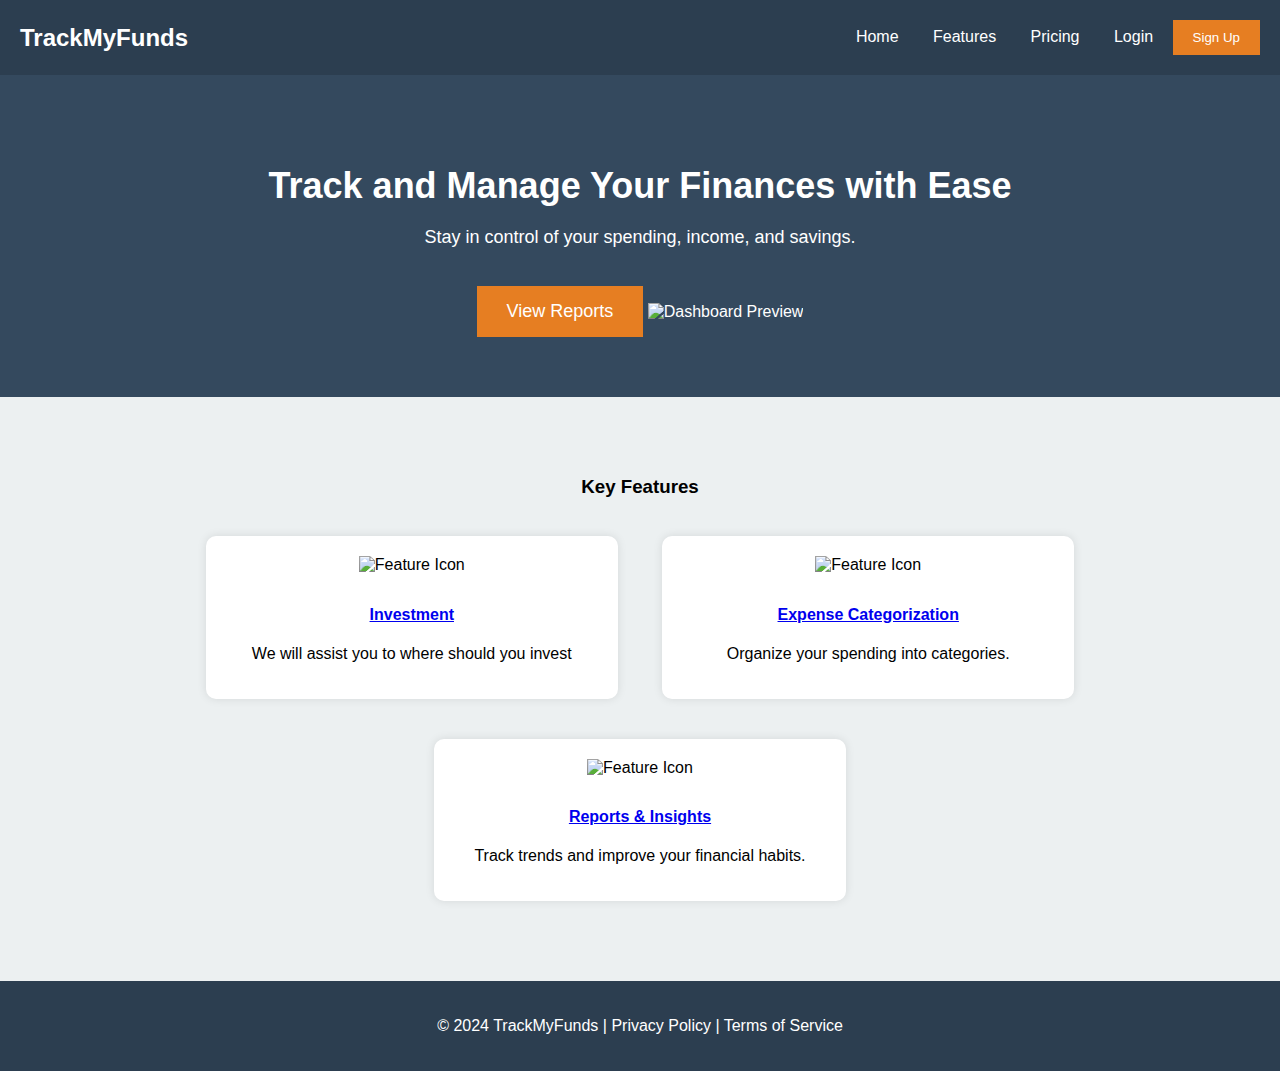
==== about.html @ e6b4ee55 "Initial commit" ====
<!DOCTYPE html>
<html lang="en">
<head>
    <meta charset="UTF-8">
    <meta name="viewport" content="width=device-width, initial-scale=1.0">
    <title>TrackMyFunds</title>
    <link rel="stylesheet" href="about.css">
</head>
<body>

    <header>
        <div class="logo">
            <h1>TrackMyFunds</h1>
        </div>
        <nav>
            <a href="#home">Home</a>
            <a href="#features">Features</a>
            <a href="#pricing">Pricing</a>
            <a href="#login">Login</a>
            <button class="signup-btn">Sign Up</button>
        </nav>
    </header>

    <!-- Hero Section -->
    <section id="home" class="hero">
        <h2>Track and Manage Your Finances with Ease</h2>
        <p>Stay in control of your spending, income, and savings.</p>
        <button class="cta-btn" onclick="viewReports()">View Reports</button>
        <img src="dashboard-preview.png" alt="Dashboard Preview" class="dashboard-preview">
    </section>

    <!-- Features Section -->
    <section id="features" class="features">
        <h3>Key Features</h3>
        <div class="feature-box">
            <img src="feature-icon1.png" alt="Feature Icon">
            <a href="investment.html" ><h4>Investment</h4></a>
            <p>We will assist you to where should you invest</p>
        </div>
        <div class="feature-box">
            <img src="feature-icon2.png" alt="Feature Icon">
            <a href="chart.html"><h4>Expense Categorization</h4></a>
            <p>Organize your spending into categories.</p>
        </div>
        <div class="feature-box">
            <img src="feature-icon3.png" alt="Feature Icon">
           <a href="reports.html"><h4>Reports & Insights</h4></a>
            <p>Track trends and improve your financial habits.</p>
        </div>
    </section>
 
   

    <!-- Reports Section -->
    <section id="reportContainer" style="display: none;">
        <h3>Saved Reports</h3>
        <div id="reportsList"></div>
        <button onclick="backToInput()">Back to Input</button>
    </section>

    <!-- Footer -->
    <footer>
        <p>&copy; 2024 TrackMyFunds | Privacy Policy | Terms of Service</p>
    </footer>

    <script>
        // Function to store chart data in localStorage
        function storeChartData(salary, data, labels, remainingBalance) {
            const chartData = {
                salary: salary,
                data: data,
                labels: labels,
                remainingBalance: remainingBalance,
                date: new Date().toLocaleString() // Save the date and time of report generation
            };
            
            // Retrieve existing saved reports from localStorage or initialize an empty array if none exist
            let savedCharts = JSON.parse(localStorage.getItem('savedCharts')) || [];
            
            // Add the new chart data to the saved reports
            savedCharts.push(chartData);
            
            // Save the updated reports list back to localStorage
            localStorage.setItem('savedCharts', JSON.stringify(savedCharts));
        }

        // Function to view saved reports
        function viewReports() {
            const reportsContainer = document.getElementById('reportContainer');
            const reportsList = document.getElementById('reportsList');
            
            // Retrieve saved reports from localStorage
            const savedCharts = JSON.parse(localStorage.getItem('savedCharts')) || [];
            
            // Check if there are any saved reports
            if (savedCharts.length === 0) {
                reportsList.innerHTML = '<p>No saved reports available.</p>';
            } else {
                // Iterate over the saved reports and display them
                reportsList.innerHTML = savedCharts.map(chart => `
                    <div style="margin-bottom: 20px;">
                        <p><strong>Date:</strong> ${chart.date}</p>
                        <p><strong>Salary:</strong> $${chart.salary}</p>
                        <p><strong>Remaining Balance:</strong> $${chart.remainingBalance}</p>
                        <p><strong>Expenses:</strong></p>
                        <ul>
                            ${chart.labels.map((label, index) => `<li>${label}: $${chart.data[index]}</li>`).join('')}
                        </ul>
                    </div>
                `).join('');
            }

            // Switch to the reports view (hide input/chart view, show report view)
            document.getElementById('inputContainer').style.display = 'none';
            reportsContainer.style.display = 'block';
        }

        // Function to go back to input view
        function backToInput() {
            // Show input form, hide chart and report sections
            document.getElementById('inputContainer').style.display = 'block';
            document.getElementById('reportContainer').style.display = 'none';
        }

        // Data Storage for Transactions
        const transactions = [];

        // Function to add a transaction
        function addTransaction(type, amount) {
            transactions.push({ type, amount: parseFloat(amount) });
            updateDashboard();
        }

        // Function to calculate total income, expenses, and balance
        function calculateTotals() {
            let income = 0;
            let expenses = 0;

            transactions.forEach(transaction => {
                if (transaction.type === 'income') {
                    income += transaction.amount;
                } else {
                    expenses += transaction.amount;
                }
            });

            return { income, expenses, balance: income - expenses };
        }

        // Function to update the dashboard
        function updateDashboard() {
            const totals = calculateTotals();
            // Update the display with totals (you can customize this as needed)
            console.log(`Income: $${totals.income}, Expenses: $${totals.expenses}, Balance: $${totals.balance}`);
        }

        // Handle form submission
        function handleSubmit(event) {
            event.preventDefault();
            const type = document.getElementById('transactionType').value.toLowerCase();
            const amount = document.getElementById('transactionAmount').value;

            // Check if type is valid
            if (type === 'income' || type === 'expense') {
                addTransaction(type, amount);
                // Optionally, store the data
                storeChartData(5000, [amount], [type], 5000 - amount); // Example values
                alert('Transaction added successfully!');
            } else {
                alert('Please enter a valid transaction type (Income or Expense).');
            }

            // Clear the form
            document.getElementById('transactionType').value = '';
            document.getElementById('transactionAmount').value = '';
        }

        // Function to show expense categorization and view reports
        function showExpenseCategorization() {
            // This function can be expanded to show expense categorization features
            alert('This feature is coming soon!');
            viewReports(); // Call the function to view saved reports
        }
    </script>
</body>
</html>
---- about.css ----
/* Global Styles */
body {
    font-family: Arial, sans-serif;
    margin: 0;
    padding: 0;
    background-color: #f4f7f6;
}

/* Header */
header {
    background-color: #2c3e50;
    color: white;
    display: flex;
    justify-content: space-between;
    padding: 20px;
    align-items: center;
}

header h1 {
    margin: 0;
    font-size: 24px;
}

nav a {
    color: white;
    text-decoration: none;
    margin: 0 15px;
}

.signup-btn {
    background-color: #e67e22;
    color: white;
    padding: 10px 20px;
    border: none;
    cursor: pointer;
}

/* Hero Section */
.hero {
    background-color: #34495e;
    color: white;
    text-align: center;
    padding: 60px 20px;
}

.hero h2 {
    font-size: 36px;
    margin-bottom: 20px;
}

.hero p {
    font-size: 18px;
}

.cta-btn {
    background-color: #e67e22;
    color: white;
    padding: 15px 30px;
    border: none;
    cursor: pointer;
    font-size: 18px;
    margin-top: 20px;
}

/* Features Section */
.features {
    background-color: #ecf0f1;
    padding: 60px 20px;
    text-align: center;
}

.feature-box {
    display: inline-block;
    width: 30%;
    padding: 20px;
    margin: 20px;
    background-color: white;
    border-radius: 10px;
    box-shadow: 0px 0px 10px rgba(0, 0, 0, 0.1);
}

.feature-box img {
    width: 50px;
    margin-bottom: 10px;
}

/* Footer */
footer {
    background-color: #2c3e50;
    color: white;
    text-align: center;
    padding: 20px;
    position: relative;
}
.div{
    padding: 40px 600px;
}
.div a{
    background-color: #e67e22;
    color: white;
    padding: 15px 30px;
    border: none;
    cursor: pointer;
    text-decoration: none;
    margin-top: 20px;
}
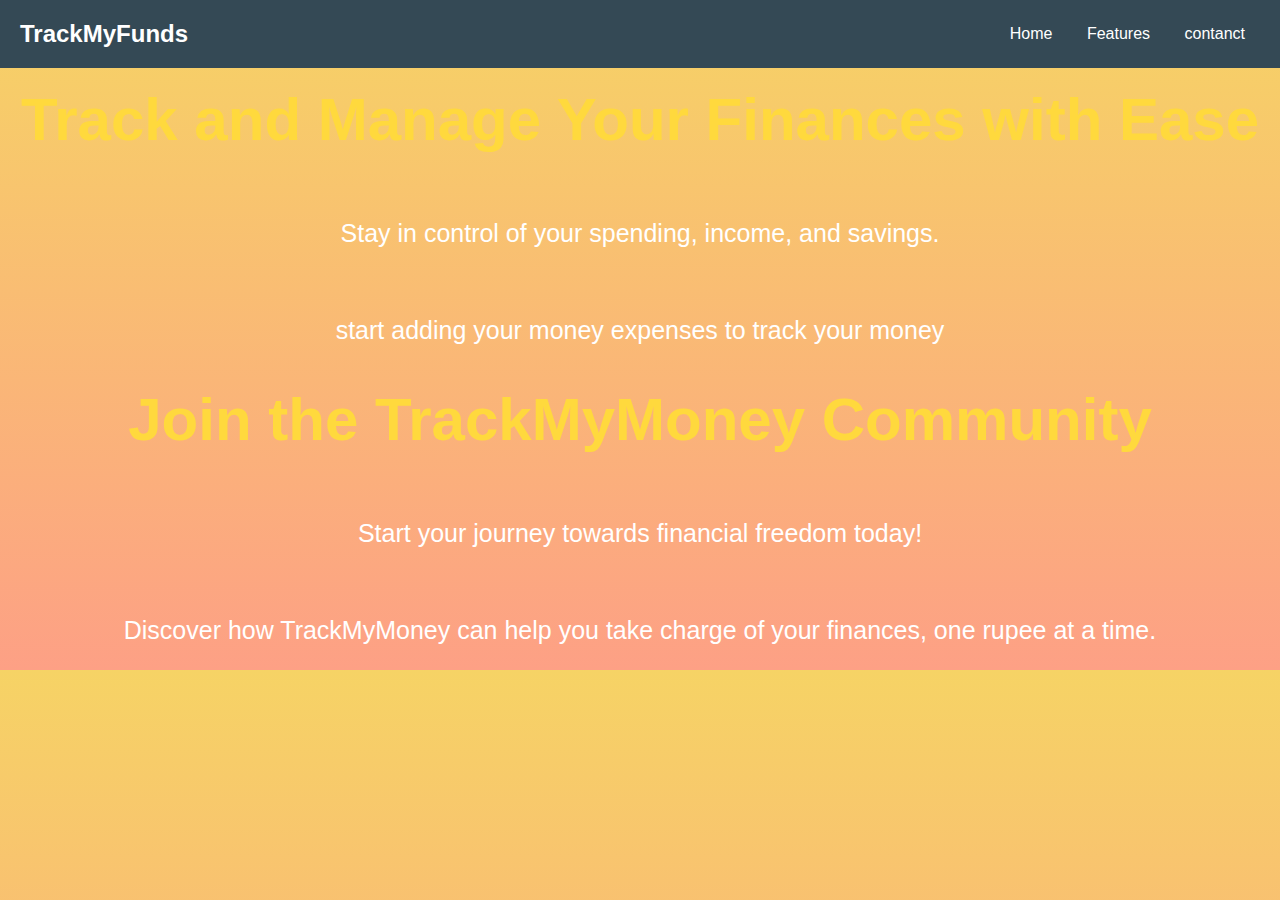
==== commit 57e5d2be: "the updated code for the trackmyfunds" ====
--- a/about.html
+++ b/about.html
@@ -14,173 +14,21 @@
         </div>
         <nav>
             <a href="#home">Home</a>
-            <a href="#features">Features</a>
-            <a href="#pricing">Pricing</a>
-            <a href="#login">Login</a>
-            <button class="signup-btn">Sign Up</button>
+            <a href="feautres.html">Features</a>
+            
+            <a href="contact.html">contanct</a>
+          
         </nav>
     </header>
 
     <!-- Hero Section -->
     <section id="home" class="hero">
         <h2>Track and Manage Your Finances with Ease</h2>
-        <p>Stay in control of your spending, income, and savings.</p>
-        <button class="cta-btn" onclick="viewReports()">View Reports</button>
-        <img src="dashboard-preview.png" alt="Dashboard Preview" class="dashboard-preview">
+        <p>Stay in control of your spending, income, and savings. </p><br>
+           <p> start adding your money expenses to track your money</p>
+          <h2> Join the TrackMyMoney Community </h2>
+          <p>Start your journey towards financial freedom today!</p><br>
+         <p> Discover how TrackMyMoney can help you take charge of your finances, one rupee at a time.</p>
     </section>
 
-    <!-- Features Section -->
-    <section id="features" class="features">
-        <h3>Key Features</h3>
-        <div class="feature-box">
-            <img src="feature-icon1.png" alt="Feature Icon">
-            <a href="investment.html" ><h4>Investment</h4></a>
-            <p>We will assist you to where should you invest</p>
-        </div>
-        <div class="feature-box">
-            <img src="feature-icon2.png" alt="Feature Icon">
-            <a href="chart.html"><h4>Expense Categorization</h4></a>
-            <p>Organize your spending into categories.</p>
-        </div>
-        <div class="feature-box">
-            <img src="feature-icon3.png" alt="Feature Icon">
-           <a href="reports.html"><h4>Reports & Insights</h4></a>
-            <p>Track trends and improve your financial habits.</p>
-        </div>
-    </section>
- 
-   
-
-    <!-- Reports Section -->
-    <section id="reportContainer" style="display: none;">
-        <h3>Saved Reports</h3>
-        <div id="reportsList"></div>
-        <button onclick="backToInput()">Back to Input</button>
-    </section>
-
-    <!-- Footer -->
-    <footer>
-        <p>&copy; 2024 TrackMyFunds | Privacy Policy | Terms of Service</p>
-    </footer>
-
-    <script>
-        // Function to store chart data in localStorage
-        function storeChartData(salary, data, labels, remainingBalance) {
-            const chartData = {
-                salary: salary,
-                data: data,
-                labels: labels,
-                remainingBalance: remainingBalance,
-                date: new Date().toLocaleString() // Save the date and time of report generation
-            };
-            
-            // Retrieve existing saved reports from localStorage or initialize an empty array if none exist
-            let savedCharts = JSON.parse(localStorage.getItem('savedCharts')) || [];
-            
-            // Add the new chart data to the saved reports
-            savedCharts.push(chartData);
-            
-            // Save the updated reports list back to localStorage
-            localStorage.setItem('savedCharts', JSON.stringify(savedCharts));
-        }
-
-        // Function to view saved reports
-        function viewReports() {
-            const reportsContainer = document.getElementById('reportContainer');
-            const reportsList = document.getElementById('reportsList');
-            
-            // Retrieve saved reports from localStorage
-            const savedCharts = JSON.parse(localStorage.getItem('savedCharts')) || [];
-            
-            // Check if there are any saved reports
-            if (savedCharts.length === 0) {
-                reportsList.innerHTML = '<p>No saved reports available.</p>';
-            } else {
-                // Iterate over the saved reports and display them
-                reportsList.innerHTML = savedCharts.map(chart => `
-                    <div style="margin-bottom: 20px;">
-                        <p><strong>Date:</strong> ${chart.date}</p>
-                        <p><strong>Salary:</strong> $${chart.salary}</p>
-                        <p><strong>Remaining Balance:</strong> $${chart.remainingBalance}</p>
-                        <p><strong>Expenses:</strong></p>
-                        <ul>
-                            ${chart.labels.map((label, index) => `<li>${label}: $${chart.data[index]}</li>`).join('')}
-                        </ul>
-                    </div>
-                `).join('');
-            }
-
-            // Switch to the reports view (hide input/chart view, show report view)
-            document.getElementById('inputContainer').style.display = 'none';
-            reportsContainer.style.display = 'block';
-        }
-
-        // Function to go back to input view
-        function backToInput() {
-            // Show input form, hide chart and report sections
-            document.getElementById('inputContainer').style.display = 'block';
-            document.getElementById('reportContainer').style.display = 'none';
-        }
-
-        // Data Storage for Transactions
-        const transactions = [];
-
-        // Function to add a transaction
-        function addTransaction(type, amount) {
-            transactions.push({ type, amount: parseFloat(amount) });
-            updateDashboard();
-        }
-
-        // Function to calculate total income, expenses, and balance
-        function calculateTotals() {
-            let income = 0;
-            let expenses = 0;
-
-            transactions.forEach(transaction => {
-                if (transaction.type === 'income') {
-                    income += transaction.amount;
-                } else {
-                    expenses += transaction.amount;
-                }
-            });
-
-            return { income, expenses, balance: income - expenses };
-        }
-
-        // Function to update the dashboard
-        function updateDashboard() {
-            const totals = calculateTotals();
-            // Update the display with totals (you can customize this as needed)
-            console.log(`Income: $${totals.income}, Expenses: $${totals.expenses}, Balance: $${totals.balance}`);
-        }
-
-        // Handle form submission
-        function handleSubmit(event) {
-            event.preventDefault();
-            const type = document.getElementById('transactionType').value.toLowerCase();
-            const amount = document.getElementById('transactionAmount').value;
-
-            // Check if type is valid
-            if (type === 'income' || type === 'expense') {
-                addTransaction(type, amount);
-                // Optionally, store the data
-                storeChartData(5000, [amount], [type], 5000 - amount); // Example values
-                alert('Transaction added successfully!');
-            } else {
-                alert('Please enter a valid transaction type (Income or Expense).');
-            }
-
-            // Clear the form
-            document.getElementById('transactionType').value = '';
-            document.getElementById('transactionAmount').value = '';
-        }
-
-        // Function to show expense categorization and view reports
-        function showExpenseCategorization() {
-            // This function can be expanded to show expense categorization features
-            alert('This feature is coming soon!');
-            viewReports(); // Call the function to view saved reports
-        }
-    </script>
-</body>
-</html>
+</body>--- a/about.css
+++ b/about.css
@@ -3,12 +3,14 @@
     font-family: Arial, sans-serif;
     margin: 0;
     padding: 0;
-    background-color: #f4f7f6;
+    background-color: #f6d365; /* Updated to a light background */
+    background: linear-gradient(180deg, #f6d365, #fda085); /* Gradient for a warm feel */
+    color: #101820; /* Dark text for contrast */
 }
 
 /* Header */
 header {
-    background-color: #2c3e50;
+    background-color: #344955; /* Keep dark for contrast */
     color: white;
     display: flex;
     justify-content: space-between;
@@ -27,46 +29,38 @@
     margin: 0 15px;
 }
 
-.signup-btn {
-    background-color: #e67e22;
-    color: white;
-    padding: 10px 20px;
-    border: none;
-    cursor: pointer;
+nav a:hover {
+    color: #f39c12; /* Highlight color */
 }
 
 /* Hero Section */
 .hero {
-    background-color: #34495e;
     color: white;
     text-align: center;
-    padding: 60px 20px;
 }
 
 .hero h2 {
-    font-size: 36px;
-    margin-bottom: 20px;
+    font-size: 60px;
+    padding: 15px 15px;
+    color: #FFD93D; /* Bright yellow for headings */
+    margin-top: 2px;
 }
 
 .hero p {
-    font-size: 18px;
-}
-
-.cta-btn {
-    background-color: #e67e22;
-    color: white;
-    padding: 15px 30px;
-    border: none;
-    cursor: pointer;
-    font-size: 18px;
-    margin-top: 20px;
+    font-size: 25px;
+    color: white; /* White text for visibility */
 }
 
 /* Features Section */
 .features {
-    background-color: #ecf0f1;
+    background: #58A4B0; /* Soft muted teal for depth */
     padding: 60px 20px;
     text-align: center;
+}
+
+.features a {
+    color: #FFD93D; /* Keep link color consistent */
+    text-decoration: none;
 }
 
 .feature-box {
@@ -74,9 +68,16 @@
     width: 30%;
     padding: 20px;
     margin: 20px;
-    background-color: white;
+    background-color: #344955; /* Dark background for feature boxes */
     border-radius: 10px;
     box-shadow: 0px 0px 10px rgba(0, 0, 0, 0.1);
+    transition: transform 0.3s, box-shadow 0.3s;
+    color: white; /* White text inside feature boxes */
+}
+
+.feature-box:hover {
+    transform: translateY(-10px);
+    box-shadow: 0px 0px 20px rgba(0, 0, 0, 0.2);
 }
 
 .feature-box img {
@@ -86,21 +87,28 @@
 
 /* Footer */
 footer {
-    background-color: #2c3e50;
+    background-color: #344955; /* Keep dark for footer */
     color: white;
     text-align: center;
     padding: 20px;
     position: relative;
 }
-.div{
+
+.div {
     padding: 40px 600px;
 }
-.div a{
-    background-color: #e67e22;
+
+.div a {
+    background-color: #e67e22; /* Button color */
     color: white;
     padding: 15px 30px;
     border: none;
     cursor: pointer;
     text-decoration: none;
     margin-top: 20px;
+    transition: background-color 0.3s;
 }
+
+.div a:hover {
+    background-color: #f39c12; /* Highlight color on hover */
+}
